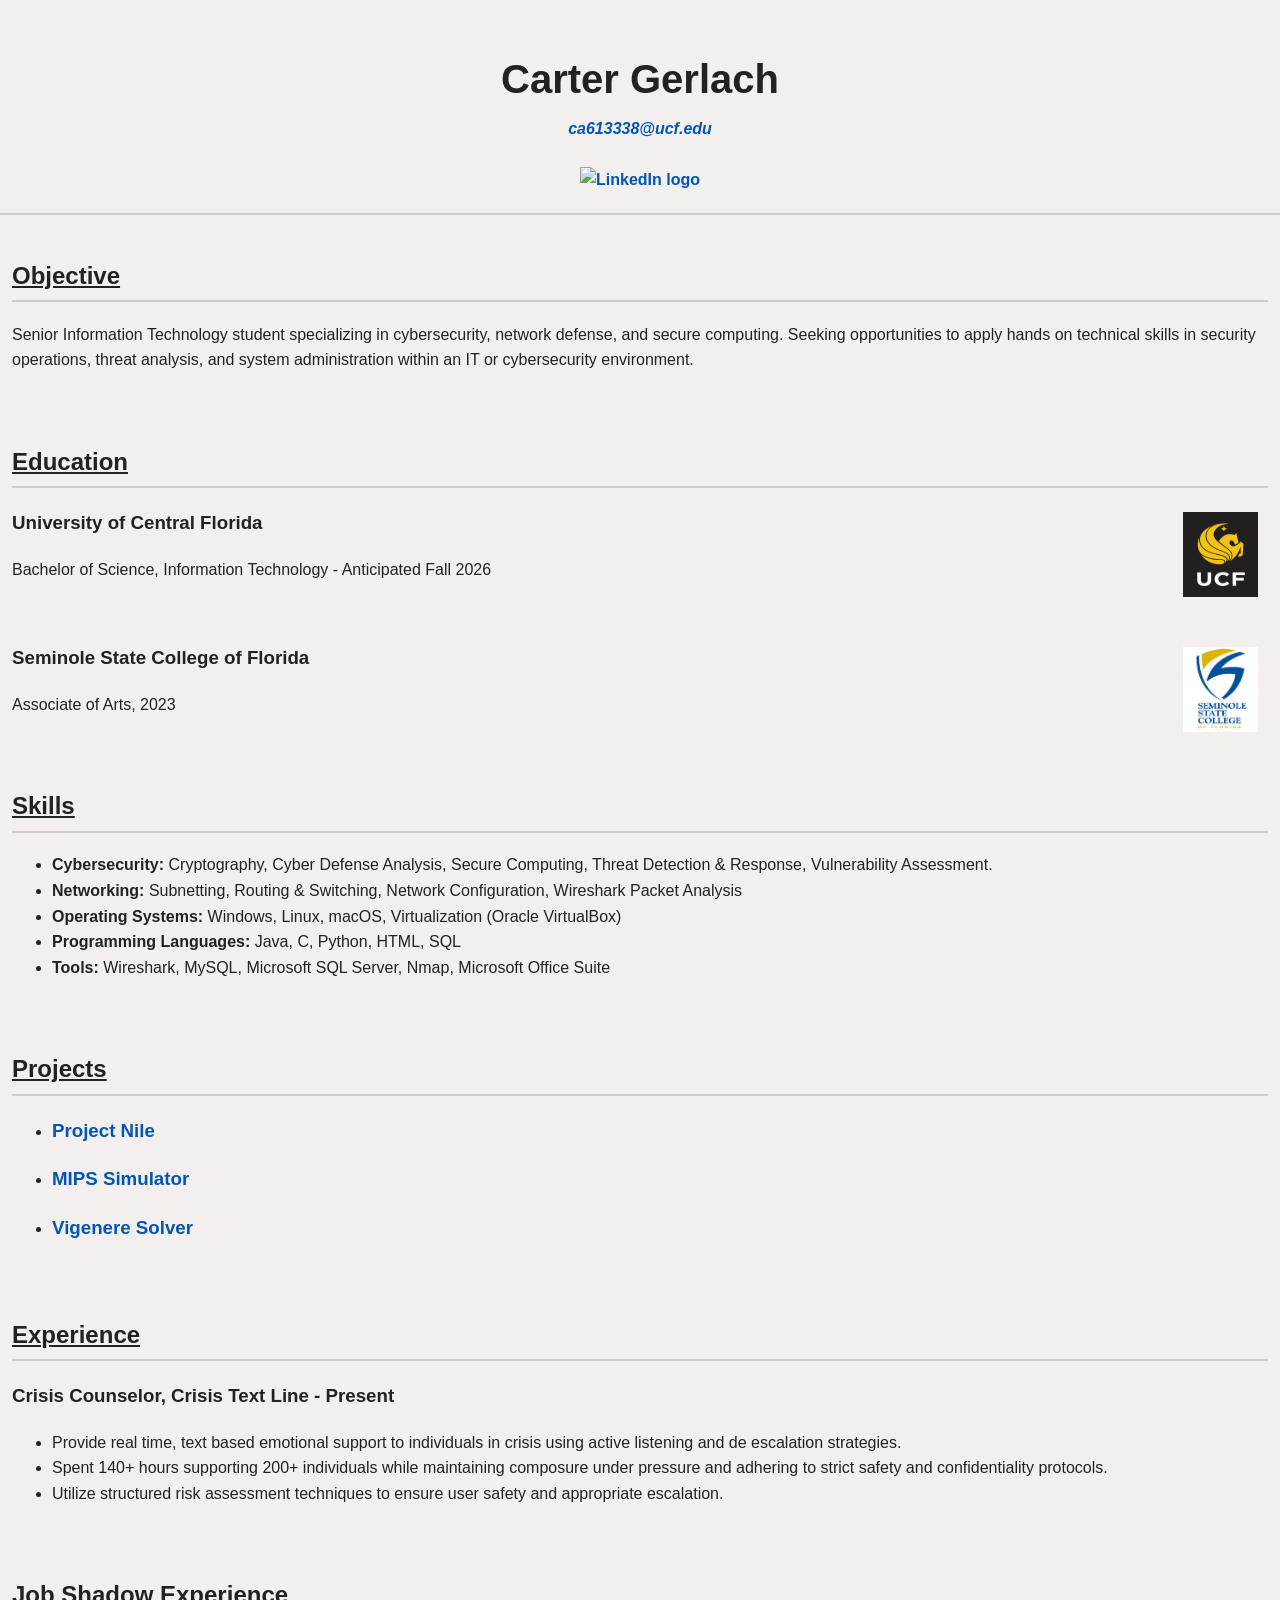
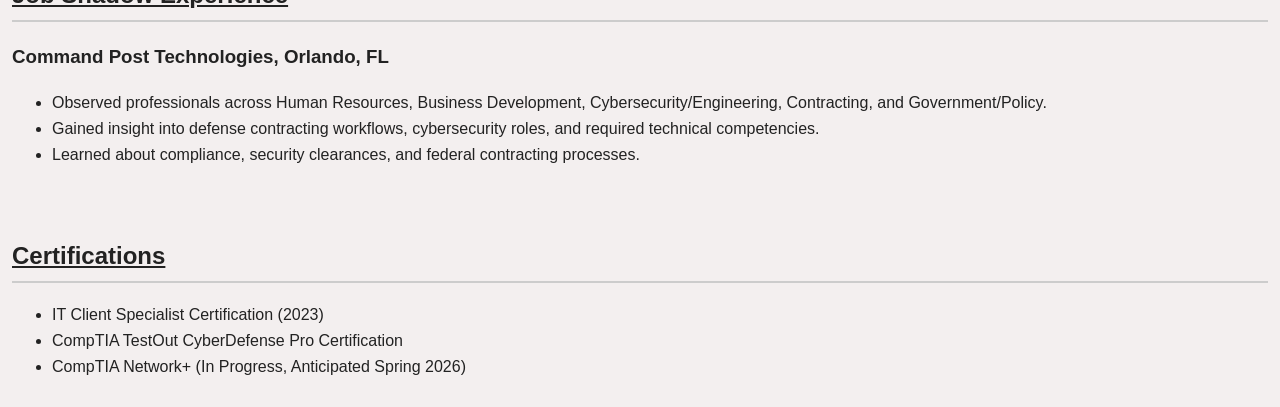
==== index.html @ 2d75996a "Rename resume.html to index.html" ====
<!DOCTYPE html>
<html lang="en">
<head>
  <title> Carter Gerlach </title>
  <link rel="stylesheet" href="resume.css">
</head>
<body>

  <header>
    <h1> Carter Gerlach </h1>

    <address>
      <a href="mailto:ca613338@ucf.edu"> ca613338@ucf.edu </a>
    </address>

    <br>

    <a href="https://www.linkedin.com/in/carter-gerlach-0aa0b3352/" aria-label="LinkedIn Profile">
      <img src="https://upload.wikimedia.org/wikipedia/commons/thumb/c/ca/LinkedIn_logo_initials.png/960px-LinkedIn_logo_initials.png" alt="LinkedIn logo" width="50">
    </a>
  </header>

  <main>
    <section id="objective">
      <h2> <u> Objective </u> </h2>
      <p>
        Senior Information Technology student specializing in cybersecurity, network defense, and secure computing. 
        Seeking opportunities to apply hands on technical skills in security operations, threat analysis, and 
        system administration within an IT or cybersecurity environment. 
      </p>
    </section>

    <section id="Education">
      <h2> <u> Education </u> </h2>
      <div class="ucf-row"> 
        <h3>University of Central Florida</h3> 
        <a href="https://www.ucf.edu">
        <img src="UCF.png" alt="UCF Logo" class="ucf-logo">
        </a>
      </div>
      <p> Bachelor of Science, Information Technology - Anticipated Fall 2026 </p>
      <br>
      <div class="ssc-row">
        <h3> Seminole State College of Florida </h3>
        <a href="https://www.seminolestate.edu">
        <img src="SSC.jpg" alt="SSC logo" class="ssc-logo">  
        </a> 
      </div>
      <p> Associate of Arts, 2023 </p>   
    </section>

    <section id="skills">
      <h2> <u> Skills </u> </h2>
      <ul>
          <li> <strong> Cybersecurity: </strong> Cryptography, Cyber Defense Analysis, Secure Computing, Threat Detection & Response, Vulnerability Assessment. </li>
          <li> <strong> Networking: </strong> Subnetting, Routing & Switching, Network Configuration, Wireshark Packet Analysis </li>
          <li> <strong> Operating Systems: </strong> Windows, Linux, macOS, Virtualization (Oracle VirtualBox)  </li>
          <li> <strong> Programming Languages: </strong> Java, C, Python, HTML, SQL </li>
          <li> <strong> Tools: </strong> Wireshark, MySQL, Microsoft SQL Server, Nmap, Microsoft Office Suite </li>
      </ul>
    </section>

    <section id="projects">
      <h2> <u> Projects </u> </h2>
      <ul> 
          <li> <h3> <a href="../project-nile.html"> Project Nile </a> </h3> </li>
          <li> <h3> <a href="../mips-simulator.html"> MIPS Simulator </a> </h3> </li>
          <li> <h3> <a href="../Vigenere_Solver.html"> Vigenere Solver </a> </h3> </li>
      </ul>
    </section>

    <section id="Experience">
      <h2> <u> Experience </u> </h2>
      <a href="https://www.crisistextline.org/" id="jobs">
      <h3> Crisis Counselor, Crisis Text Line	- Present	</h3>
      </a>
      <ul>
          <li> Provide real time, text based emotional support to individuals in crisis using active listening and de escalation strategies. </li>
          <li> Spent 140+ hours supporting 200+ individuals while maintaining composure under pressure and adhering to strict safety and confidentiality protocols. </li>
          <li> Utilize structured risk assessment techniques to ensure user safety and appropriate escalation. </li>
     </ul> 
    </section>

    <section id="JobShadow">
      <h2> <u> Job Shadow Experience </u> </h2>
      <a href="https://commandposttech.com/" id="jobs">
      <h3> Command Post Technologies, Orlando, FL </h3>
      </a>
      <ul>
          <li> Observed professionals across Human Resources, Business Development, Cybersecurity/Engineering, Contracting, and Government/Policy. </li>
          <li> Gained insight into defense contracting workflows, cybersecurity roles, and required technical competencies. </li>
          <li> Learned about compliance, security clearances, and federal contracting processes. </li>
      </ul>
    </section>

    <section id="Certifications">
      <h2> <u> Certifications </u> </h2>
      <ul>
          <li> IT Client Specialist Certification (2023) </li>
          <li> CompTIA TestOut CyberDefense Pro Certification </li>
          <li> CompTIA Network+ (In Progress, Anticipated Spring 2026) </li>
      </ul>
    </section>
  
  </main>

</body>
</html>
---- resume.css ----
@media (min-width: 900px) { 
  header h1 { 
    font-size: 3rem; 
  } 
  section { 
    padding: 12px; 
    margin-top: 0;
  } 
} 

@media (max-width: 600px) { 
  header h1 { 
    font-size: 2rem; 
  } 
  header a img { 
    width: 35px; 
  } 
  section { 
    padding: 10px; 
    margin-top: 0;
  } 
  body { 
    font-size: 0.95rem; 
  } 
}

header { 
    text-align: center; 
    padding: 20px 0; 
    border-bottom: 2px solid #ccc; 
} 

header h1 { 
    font-size: 2.5rem; 
    margin-bottom: 5px; 
} 

header img { 
    width: 40px; 
}

body { 
    font-family: "Segoe UI", Arial, sans-serif; 
    line-height: 1.6; 
    margin: 0; 
    padding: 0; 
    background: rgb(243, 239, 239); 
    color: #222; 
} 
  
  h2 { 
      margin-top: 30px;
      border-bottom: 2px solid #ccc; 
      padding-bottom: 5px; 
      font-weight: bold;
  }

  a {
  color: #0056b3;
  text-decoration: none;
  font-weight: 600;
}

a:hover {
  text-decoration: underline;
}

.ucf-logo,
.ssc-logo {
  float: right;
  width: 75px;
  height: 85px;
  padding: 0;        /* remove downward push */
  margin-top: -45px;  /* lift upward */
  margin-right: 10px;
}

#jobs {
  color: #222;
}

#jobs:hover {
  text-decoration: underline;
}
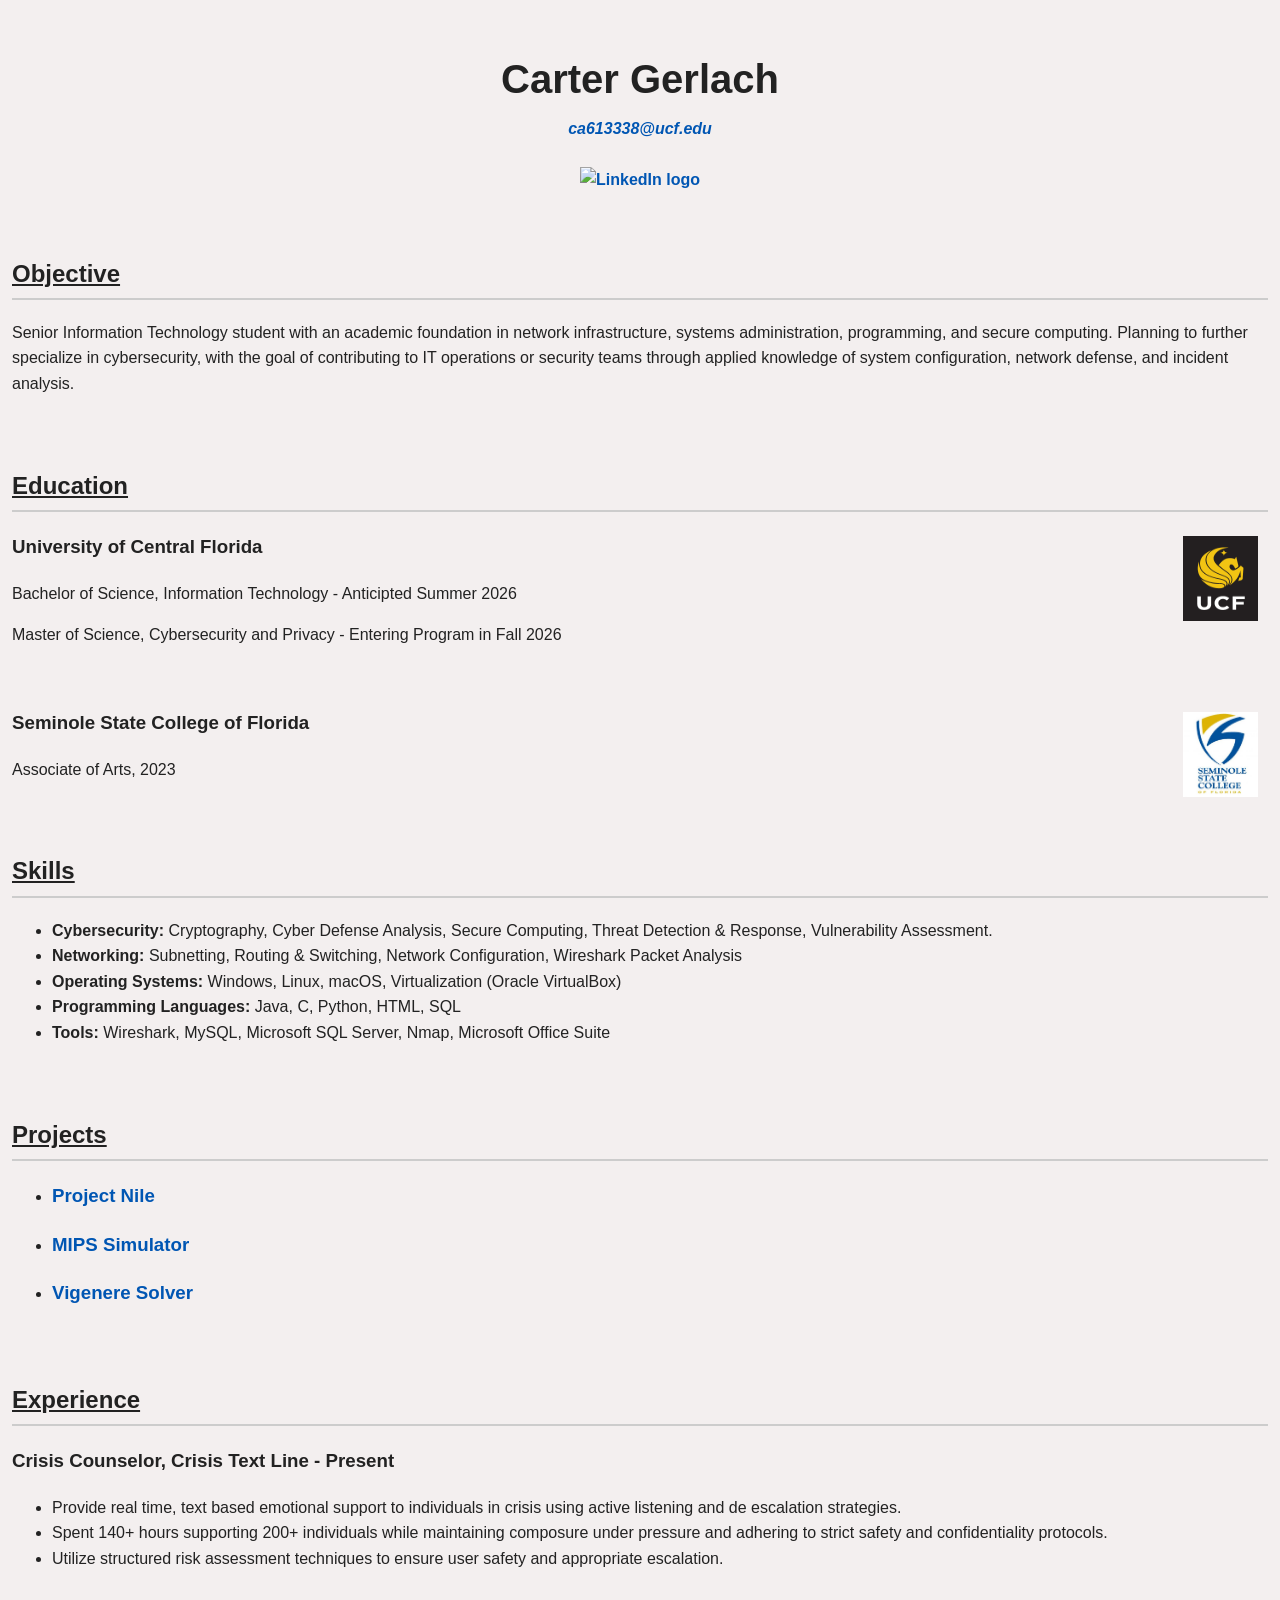
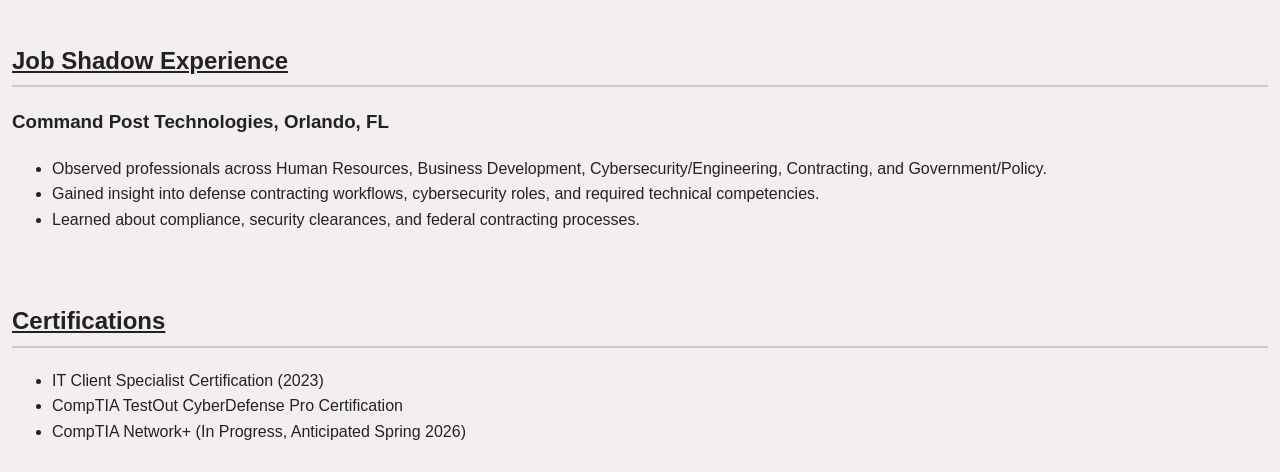
==== commit a5833be7: "Update index.html" ====
--- a/index.html
+++ b/index.html
@@ -24,9 +24,9 @@
     <section id="objective">
       <h2> <u> Objective </u> </h2>
       <p>
-        Senior Information Technology student specializing in cybersecurity, network defense, and secure computing. 
-        Seeking opportunities to apply hands on technical skills in security operations, threat analysis, and 
-        system administration within an IT or cybersecurity environment. 
+        Senior Information Technology student with an academic foundation in network infrastructure, systems administration, 
+        programming, and secure computing. Planning to further specialize in cybersecurity, with the goal of contributing to 
+        IT operations or security teams through applied knowledge of system configuration, network defense, and incident analysis.
       </p>
     </section>
 
@@ -38,7 +38,8 @@
         <img src="UCF.png" alt="UCF Logo" class="ucf-logo">
         </a>
       </div>
-      <p> Bachelor of Science, Information Technology - Anticipated Fall 2026 </p>
+      <p> Bachelor of Science, Information Technology - Anticipted Summer 2026 </p>
+      <p> Master of Science, Cybersecurity and Privacy - Entering Program in Fall 2026 </p>
       <br>
       <div class="ssc-row">
         <h3> Seminole State College of Florida </h3>
--- a/resume.css
+++ b/resume.css
@@ -27,7 +27,6 @@
 header { 
     text-align: center; 
     padding: 20px 0; 
-    border-bottom: 2px solid #ccc; 
 } 
 
 header h1 { 
@@ -81,4 +80,5 @@
 
 #jobs:hover {
   text-decoration: underline;
-}+}
+
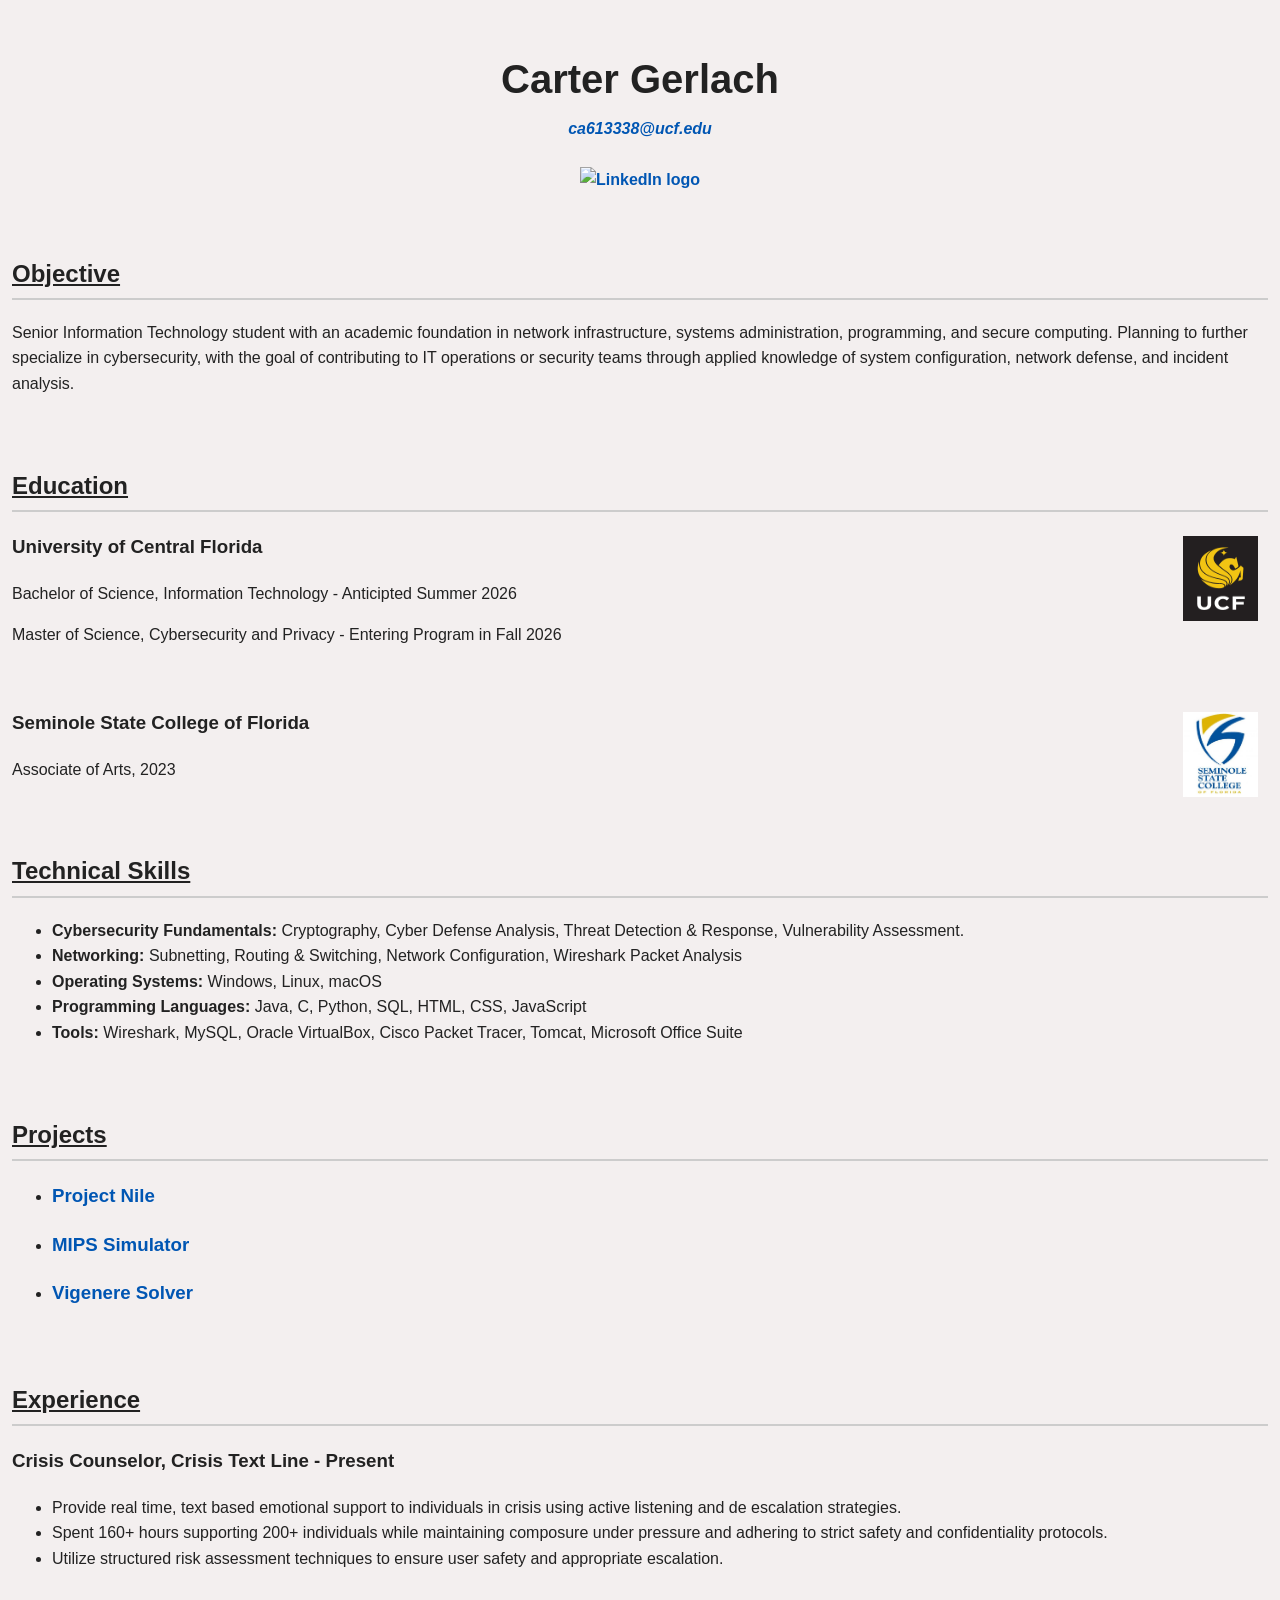
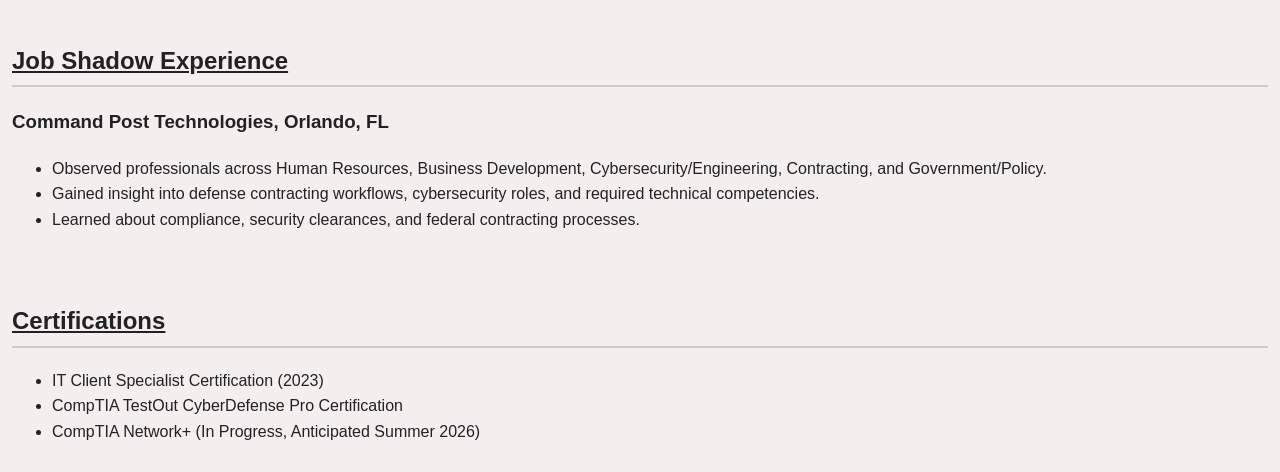
==== commit f74f3ae3: "Update index.html" ====
--- a/index.html
+++ b/index.html
@@ -51,22 +51,22 @@
     </section>
 
     <section id="skills">
-      <h2> <u> Skills </u> </h2>
+      <h2> <u> Technical Skills </u> </h2>
       <ul>
-          <li> <strong> Cybersecurity: </strong> Cryptography, Cyber Defense Analysis, Secure Computing, Threat Detection & Response, Vulnerability Assessment. </li>
+          <li> <strong> Cybersecurity Fundamentals: </strong> Cryptography, Cyber Defense Analysis, Threat Detection & Response, Vulnerability Assessment. </li>
           <li> <strong> Networking: </strong> Subnetting, Routing & Switching, Network Configuration, Wireshark Packet Analysis </li>
-          <li> <strong> Operating Systems: </strong> Windows, Linux, macOS, Virtualization (Oracle VirtualBox)  </li>
-          <li> <strong> Programming Languages: </strong> Java, C, Python, HTML, SQL </li>
-          <li> <strong> Tools: </strong> Wireshark, MySQL, Microsoft SQL Server, Nmap, Microsoft Office Suite </li>
+          <li> <strong> Operating Systems: </strong> Windows, Linux, macOS </li>
+          <li> <strong> Programming Languages: </strong> Java, C, Python, SQL, HTML, CSS, JavaScript </li>
+          <li> <strong> Tools: </strong> Wireshark, MySQL, Oracle VirtualBox, Cisco Packet Tracer, Tomcat, Microsoft Office Suite </li>
       </ul>
     </section>
 
     <section id="projects">
       <h2> <u> Projects </u> </h2>
       <ul> 
-          <li> <h3> <a href="../project-nile.html"> Project Nile </a> </h3> </li>
-          <li> <h3> <a href="../mips-simulator.html"> MIPS Simulator </a> </h3> </li>
-          <li> <h3> <a href="../Vigenere_Solver.html"> Vigenere Solver </a> </h3> </li>
+          <li> <h3> <a href="project-nile.html"> Project Nile </a> </h3> </li>
+          <li> <h3> <a href="mips-simulator.html"> MIPS Simulator </a> </h3> </li>
+          <li> <h3> <a href="Vigenere_Solver.html"> Vigenere Solver </a> </h3> </li>
       </ul>
     </section>
 
@@ -77,7 +77,7 @@
       </a>
       <ul>
           <li> Provide real time, text based emotional support to individuals in crisis using active listening and de escalation strategies. </li>
-          <li> Spent 140+ hours supporting 200+ individuals while maintaining composure under pressure and adhering to strict safety and confidentiality protocols. </li>
+          <li> Spent 160+ hours supporting 200+ individuals while maintaining composure under pressure and adhering to strict safety and confidentiality protocols. </li>
           <li> Utilize structured risk assessment techniques to ensure user safety and appropriate escalation. </li>
      </ul> 
     </section>
@@ -99,7 +99,7 @@
       <ul>
           <li> IT Client Specialist Certification (2023) </li>
           <li> CompTIA TestOut CyberDefense Pro Certification </li>
-          <li> CompTIA Network+ (In Progress, Anticipated Spring 2026) </li>
+          <li> CompTIA Network+ (In Progress, Anticipated Summer 2026) </li>
       </ul>
     </section>
   
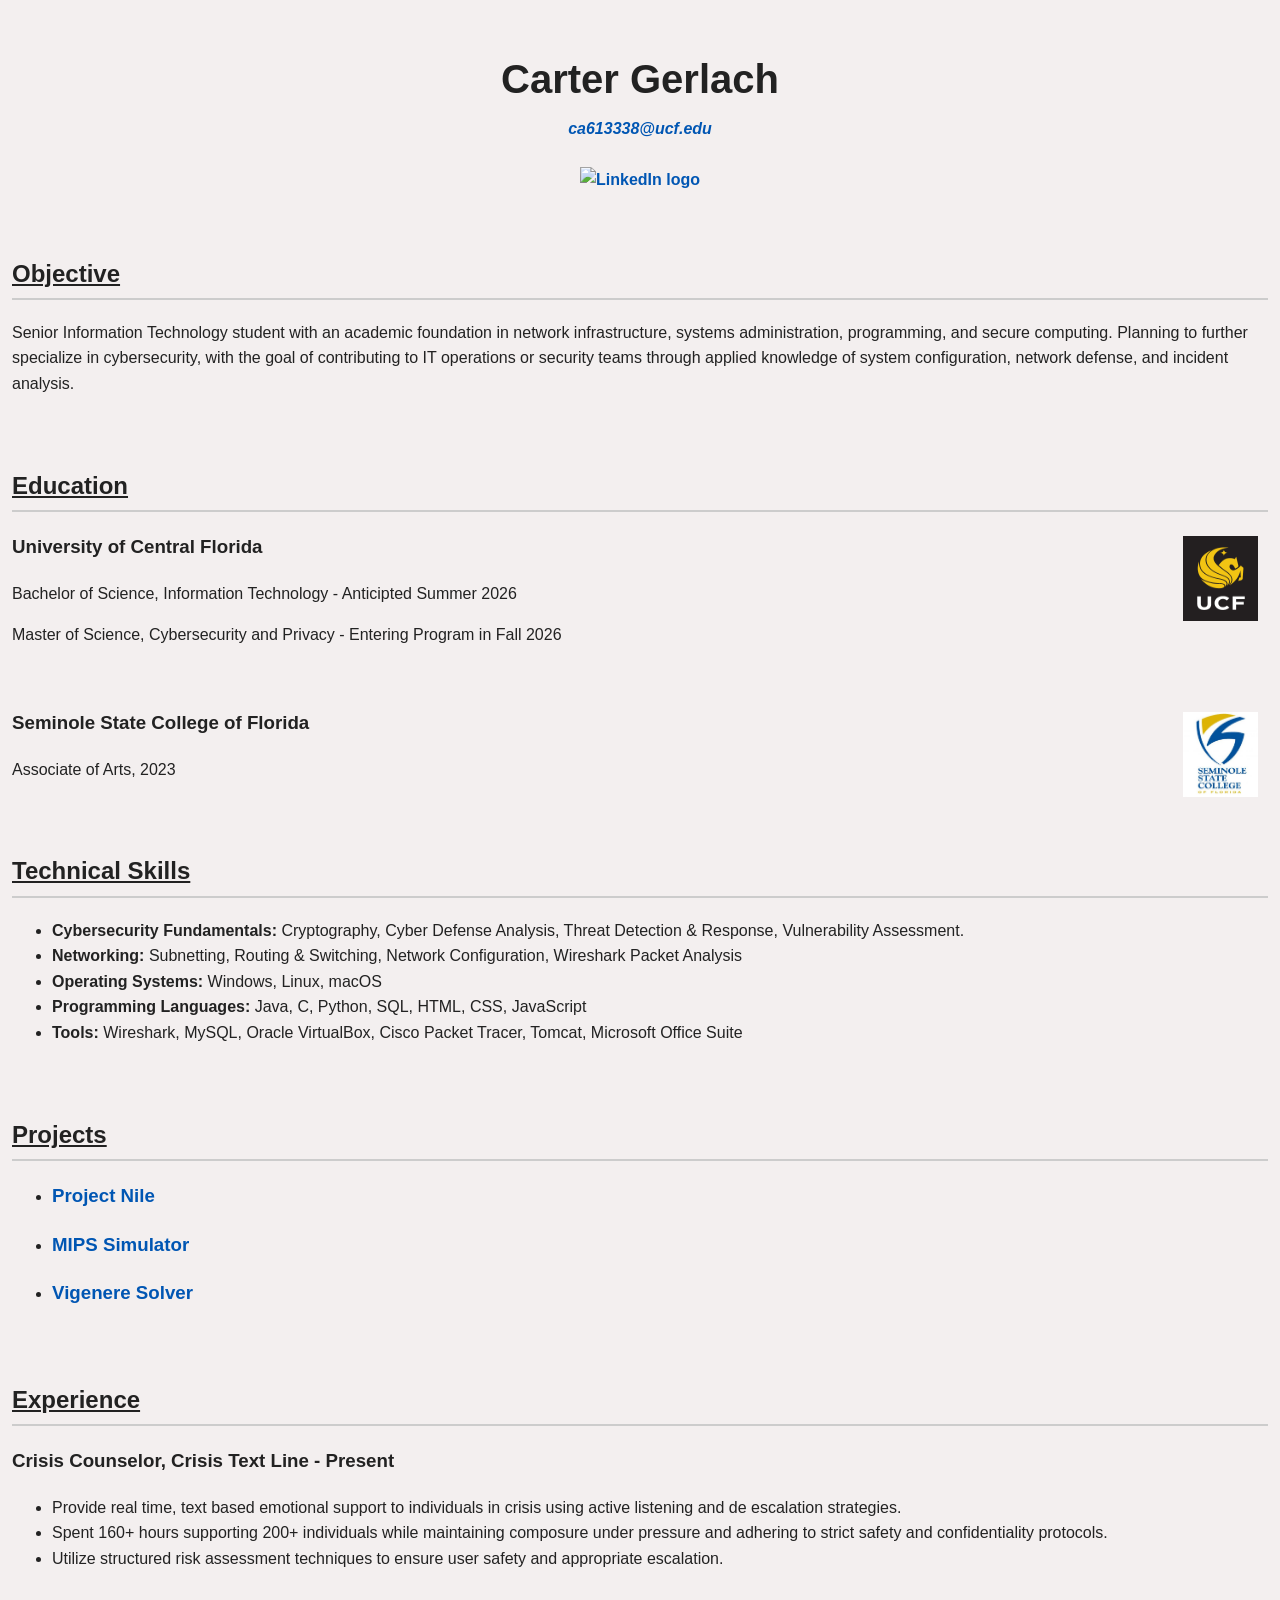
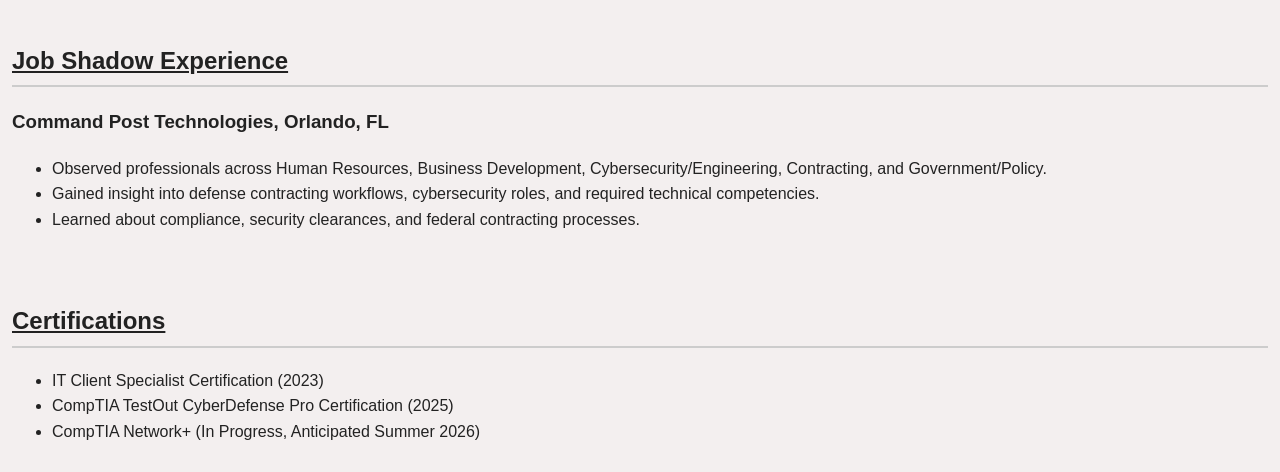
==== commit 55554e7b: "Update index.html" ====
--- a/index.html
+++ b/index.html
@@ -98,7 +98,7 @@
       <h2> <u> Certifications </u> </h2>
       <ul>
           <li> IT Client Specialist Certification (2023) </li>
-          <li> CompTIA TestOut CyberDefense Pro Certification </li>
+          <li> CompTIA TestOut CyberDefense Pro Certification (2025) </li>
           <li> CompTIA Network+ (In Progress, Anticipated Summer 2026) </li>
       </ul>
     </section>
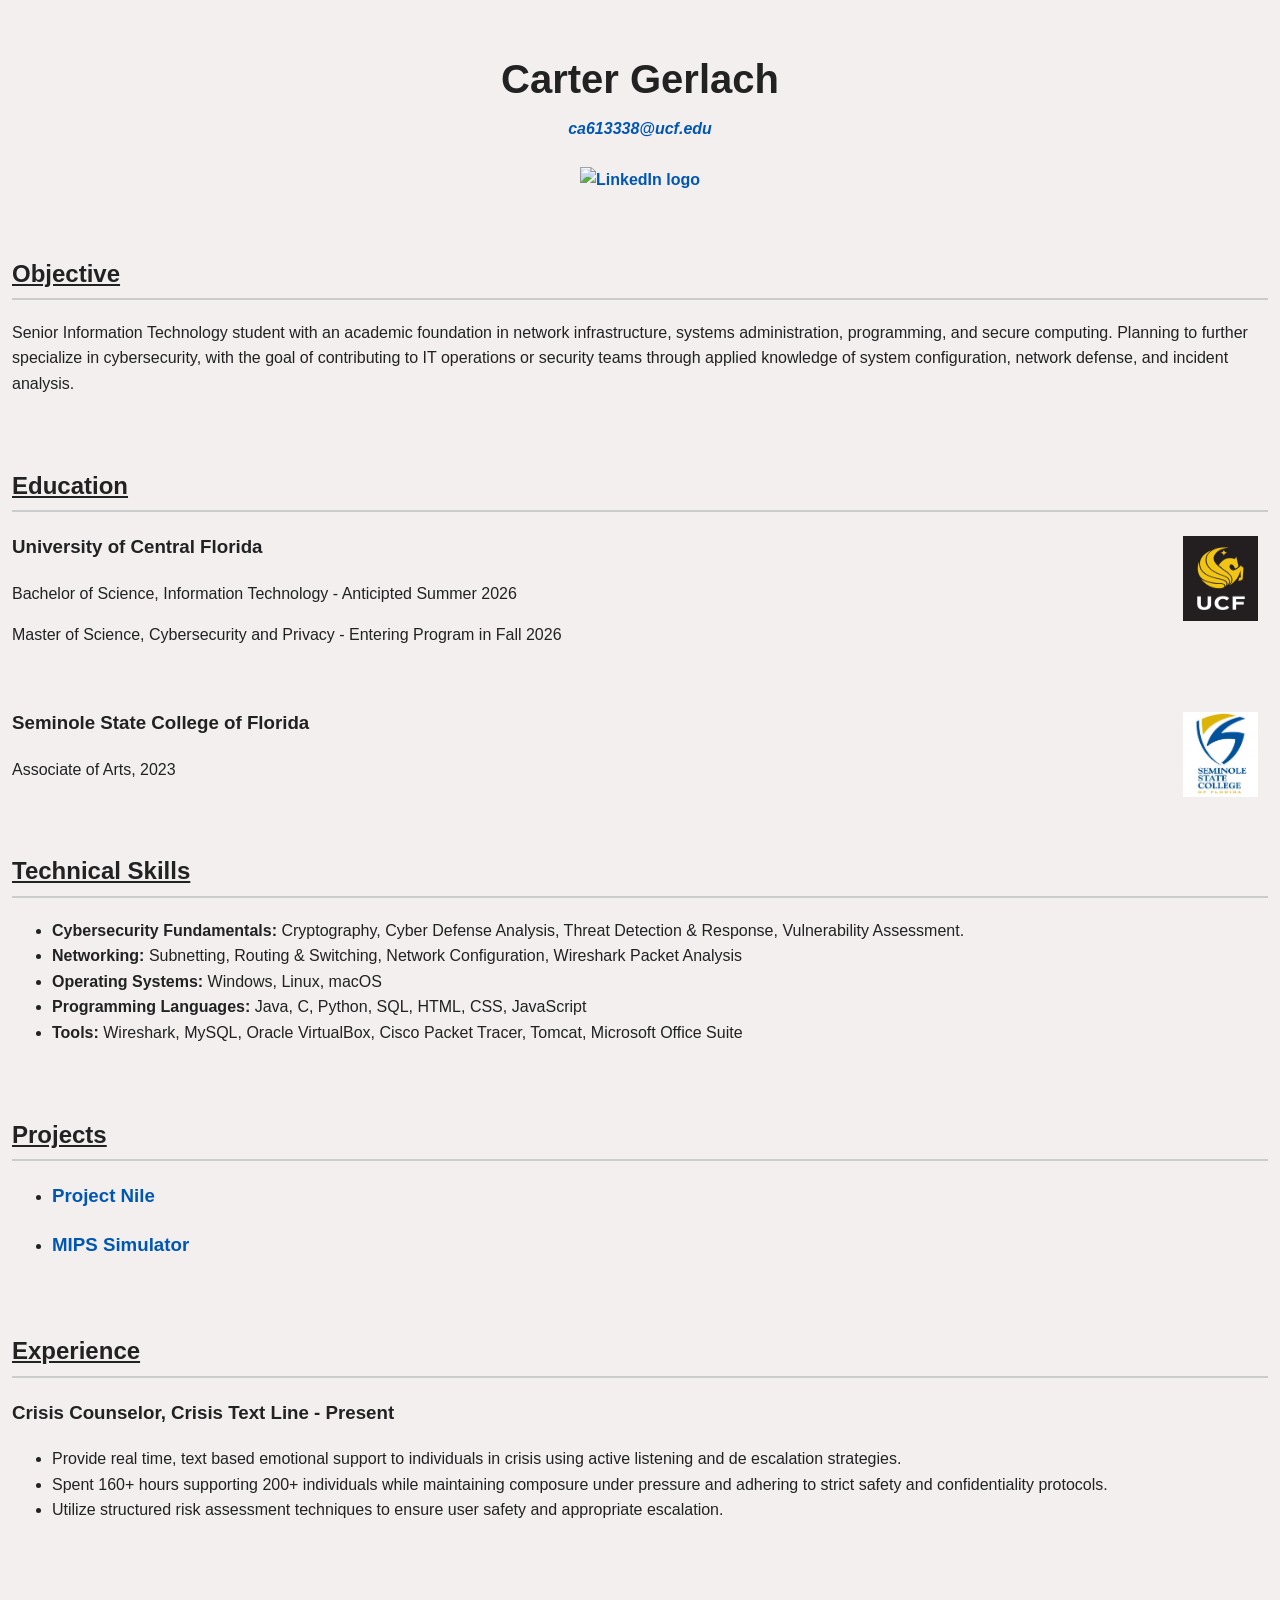
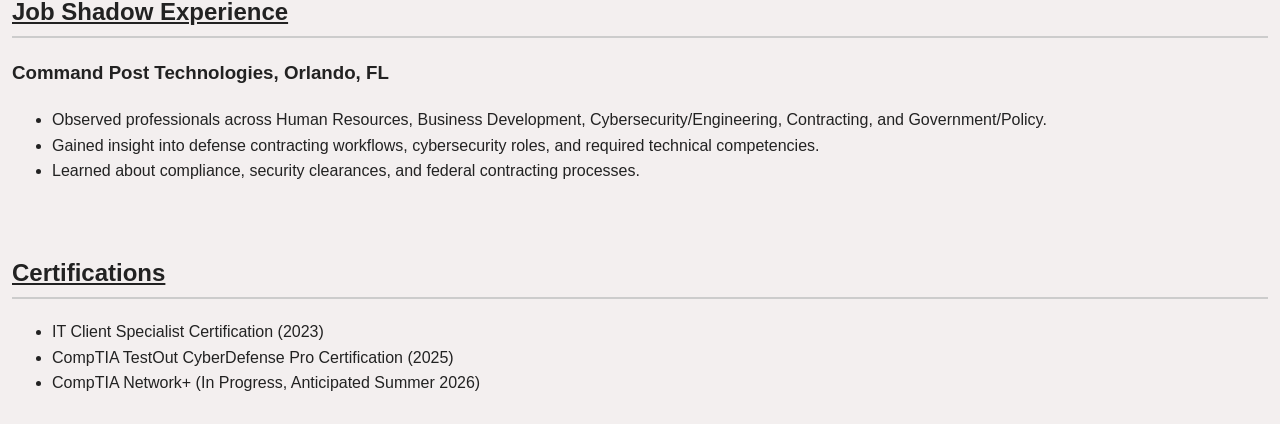
==== commit 5f56c1ba: "Update index.html" ====
--- a/index.html
+++ b/index.html
@@ -66,7 +66,6 @@
       <ul> 
           <li> <h3> <a href="project-nile.html"> Project Nile </a> </h3> </li>
           <li> <h3> <a href="mips-simulator.html"> MIPS Simulator </a> </h3> </li>
-          <li> <h3> <a href="Vigenere_Solver.html"> Vigenere Solver </a> </h3> </li>
       </ul>
     </section>
 
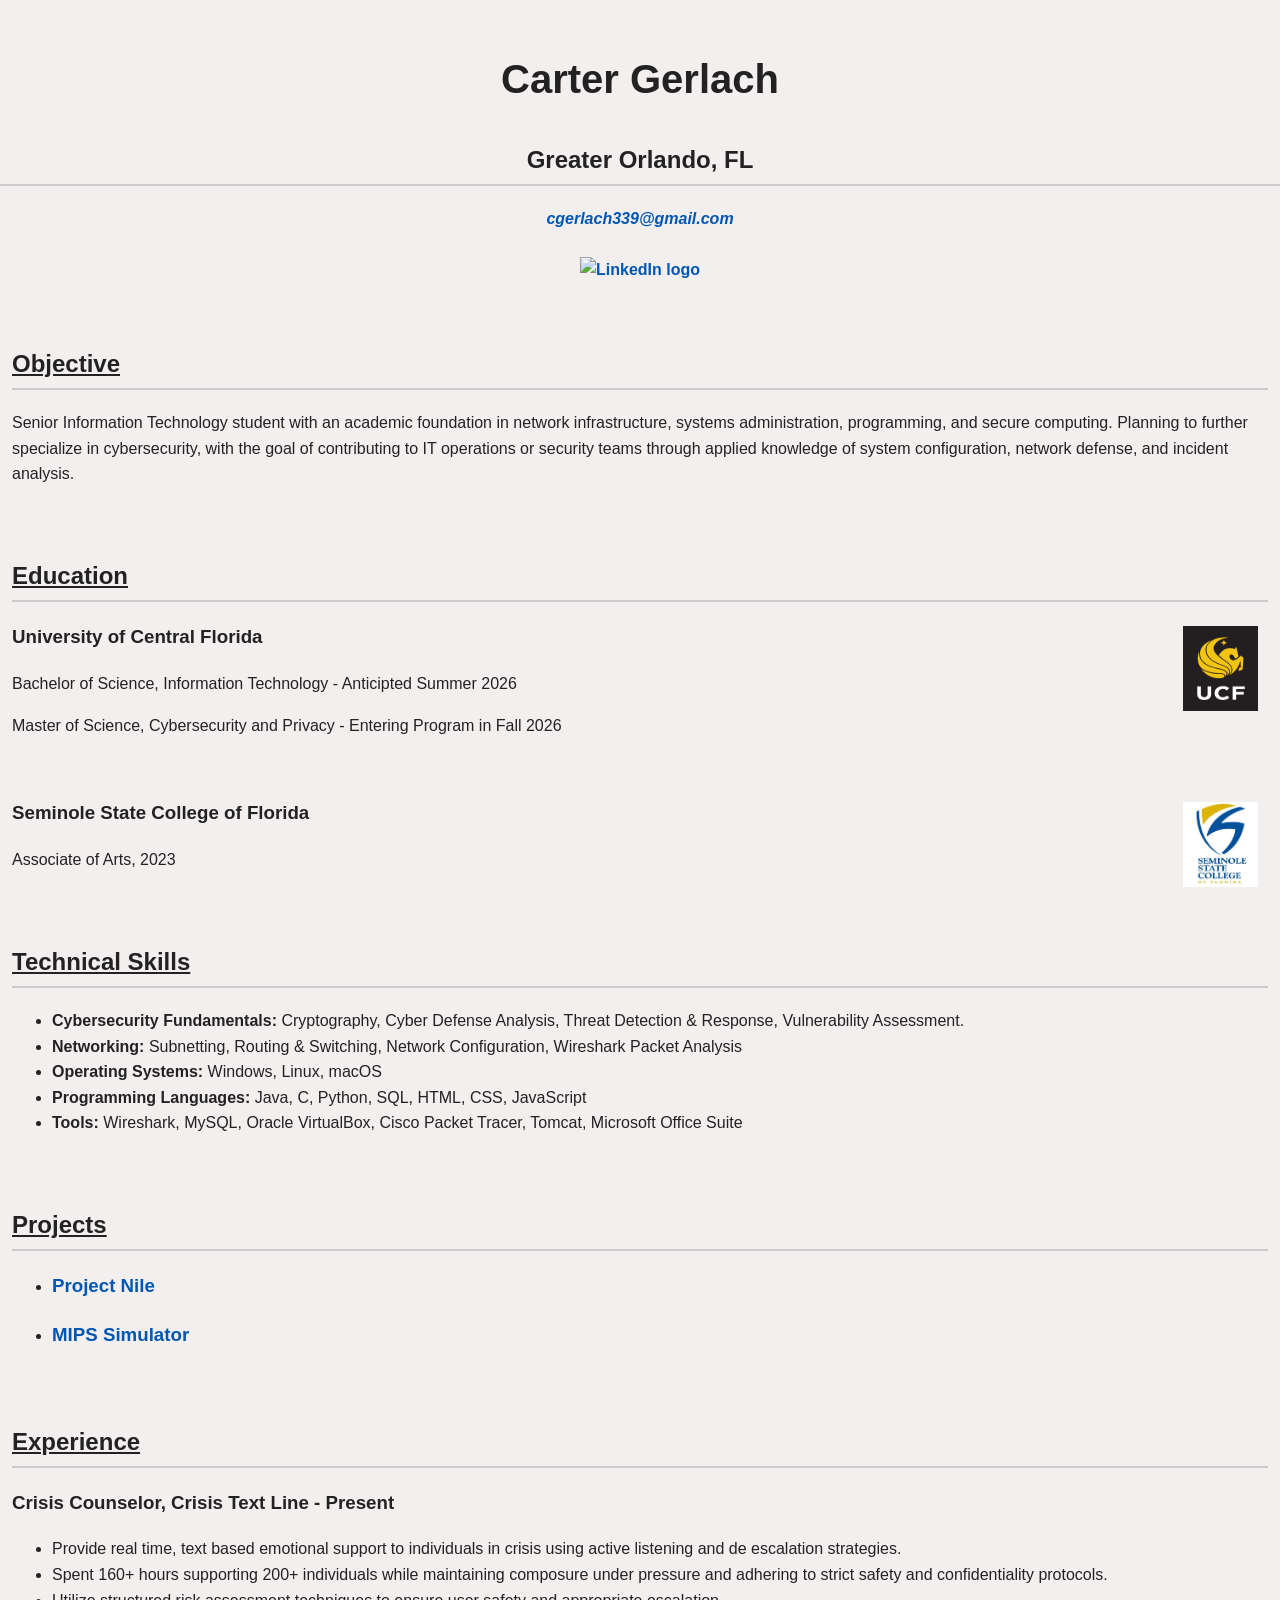
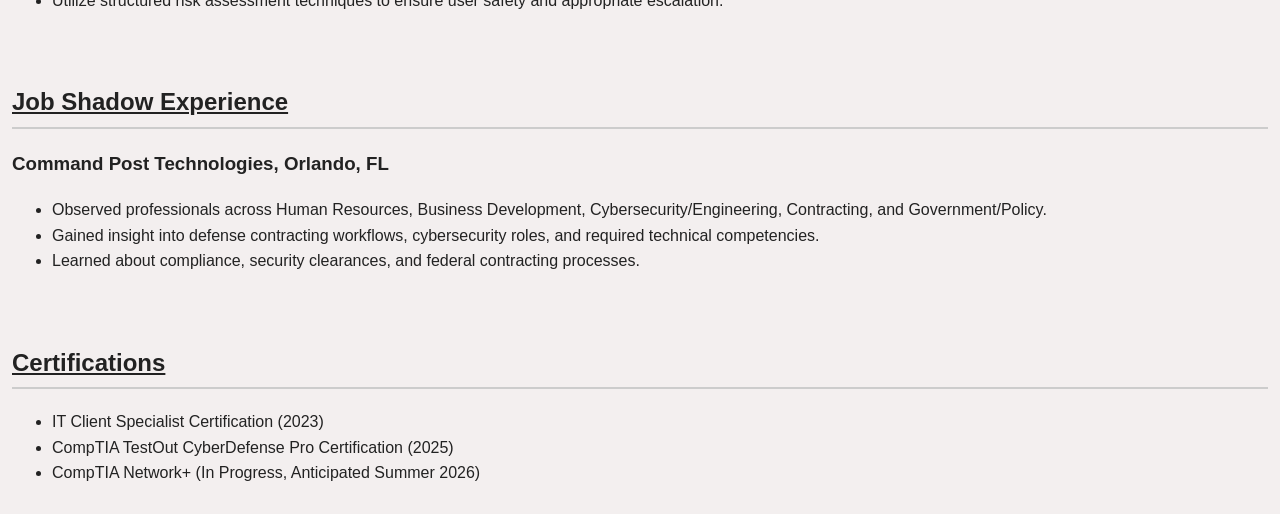
==== commit 7438c245: "Update index.html" ====
--- a/index.html
+++ b/index.html
@@ -8,9 +8,9 @@
 
   <header>
     <h1> Carter Gerlach </h1>
-
+    <h2> Greater Orlando, FL </h2>
     <address>
-      <a href="mailto:ca613338@ucf.edu"> ca613338@ucf.edu </a>
+      <a href="mailto:cgerlach339@gmail.com"> cgerlach339@gmail.com </a>
     </address>
 
     <br>
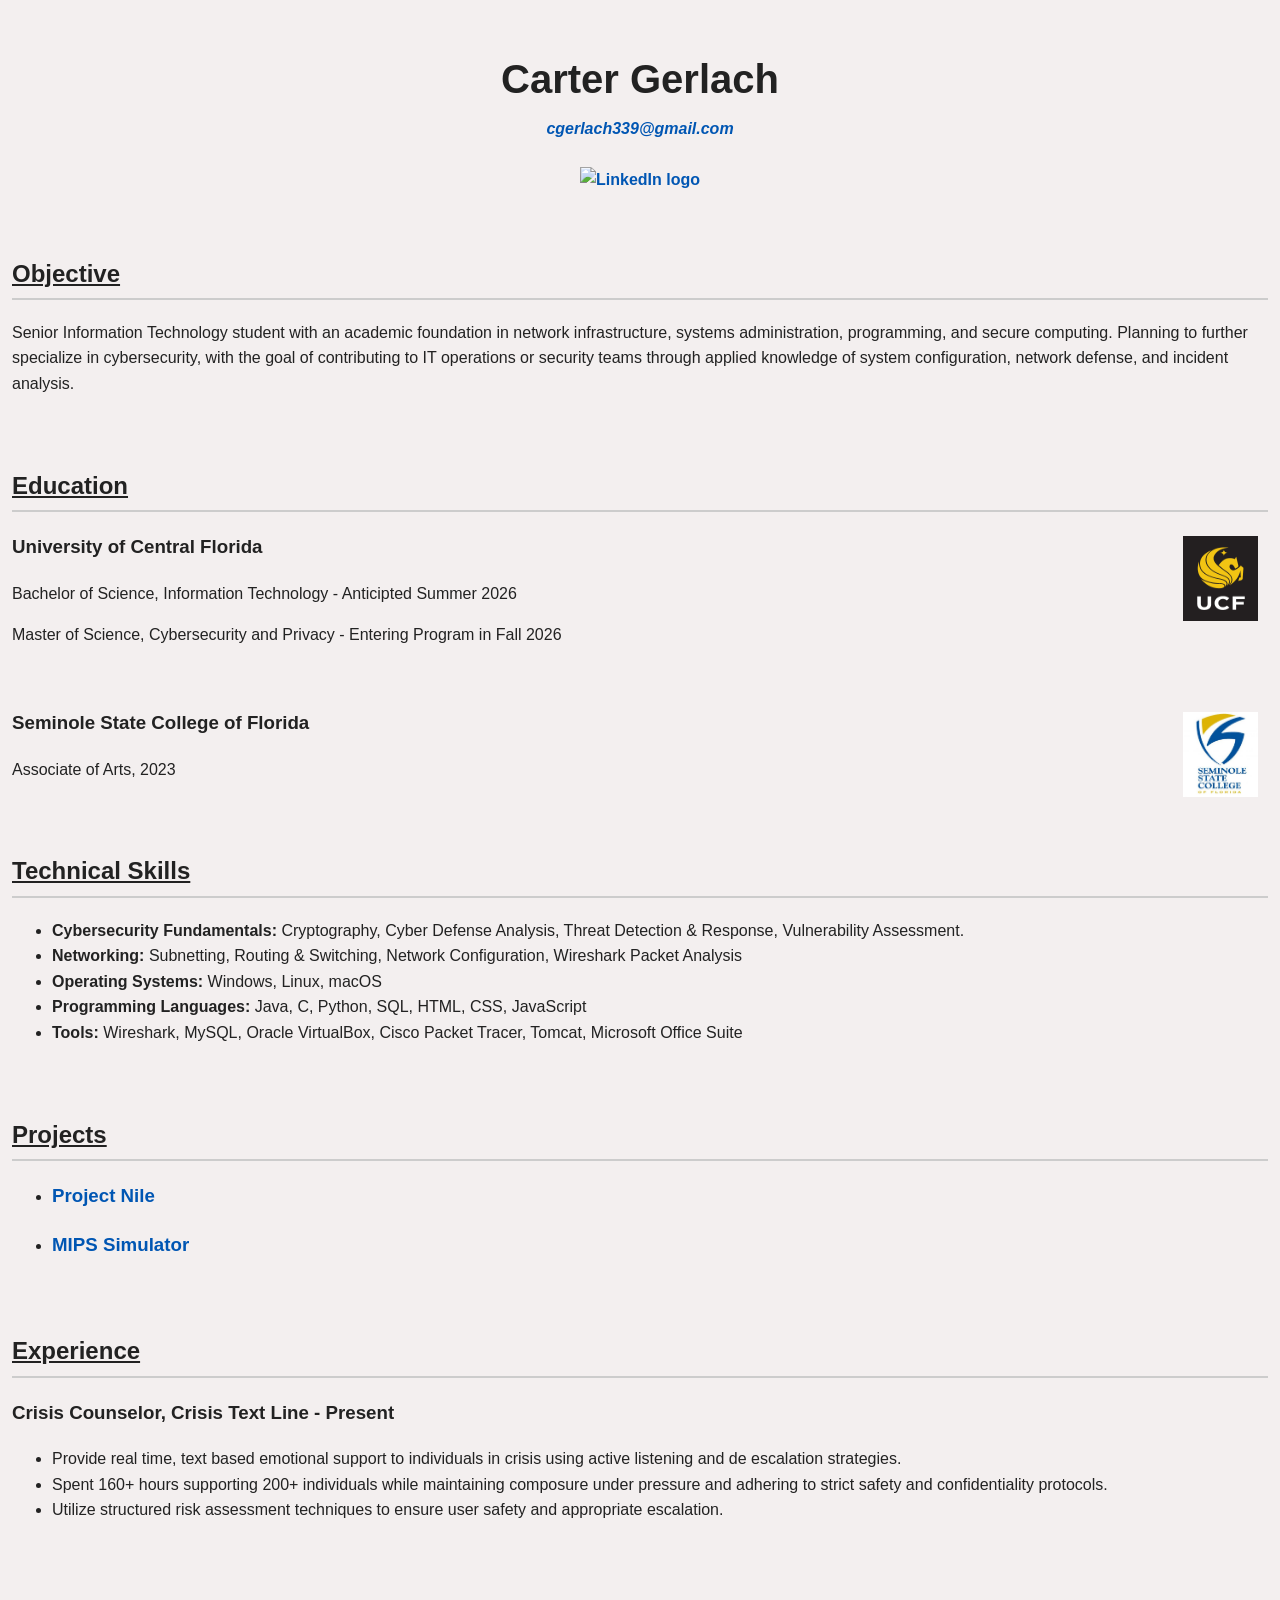
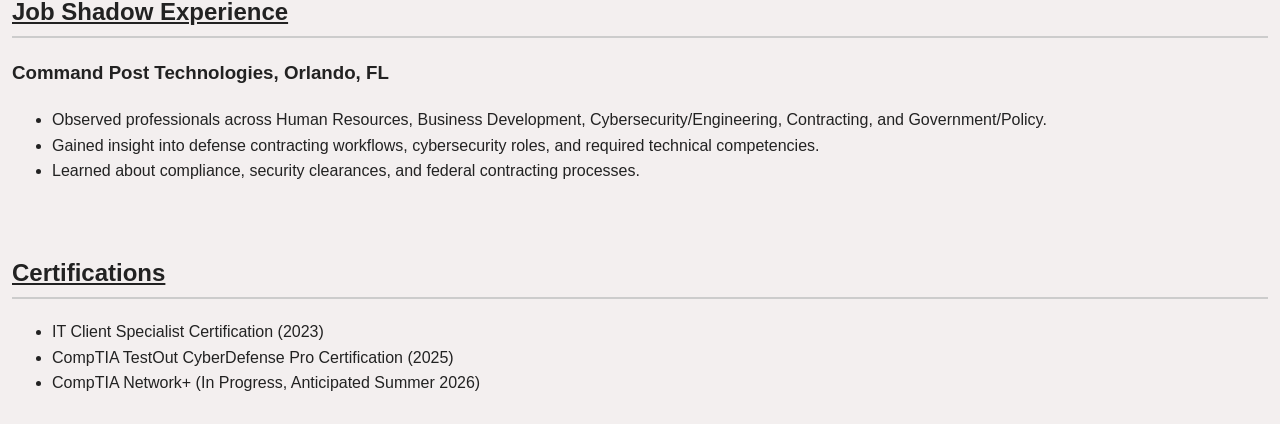
==== commit 9cb223a3: "Update index.html" ====
--- a/index.html
+++ b/index.html
@@ -8,7 +8,6 @@
 
   <header>
     <h1> Carter Gerlach </h1>
-    <h2> Greater Orlando, FL </h2>
     <address>
       <a href="mailto:cgerlach339@gmail.com"> cgerlach339@gmail.com </a>
     </address>
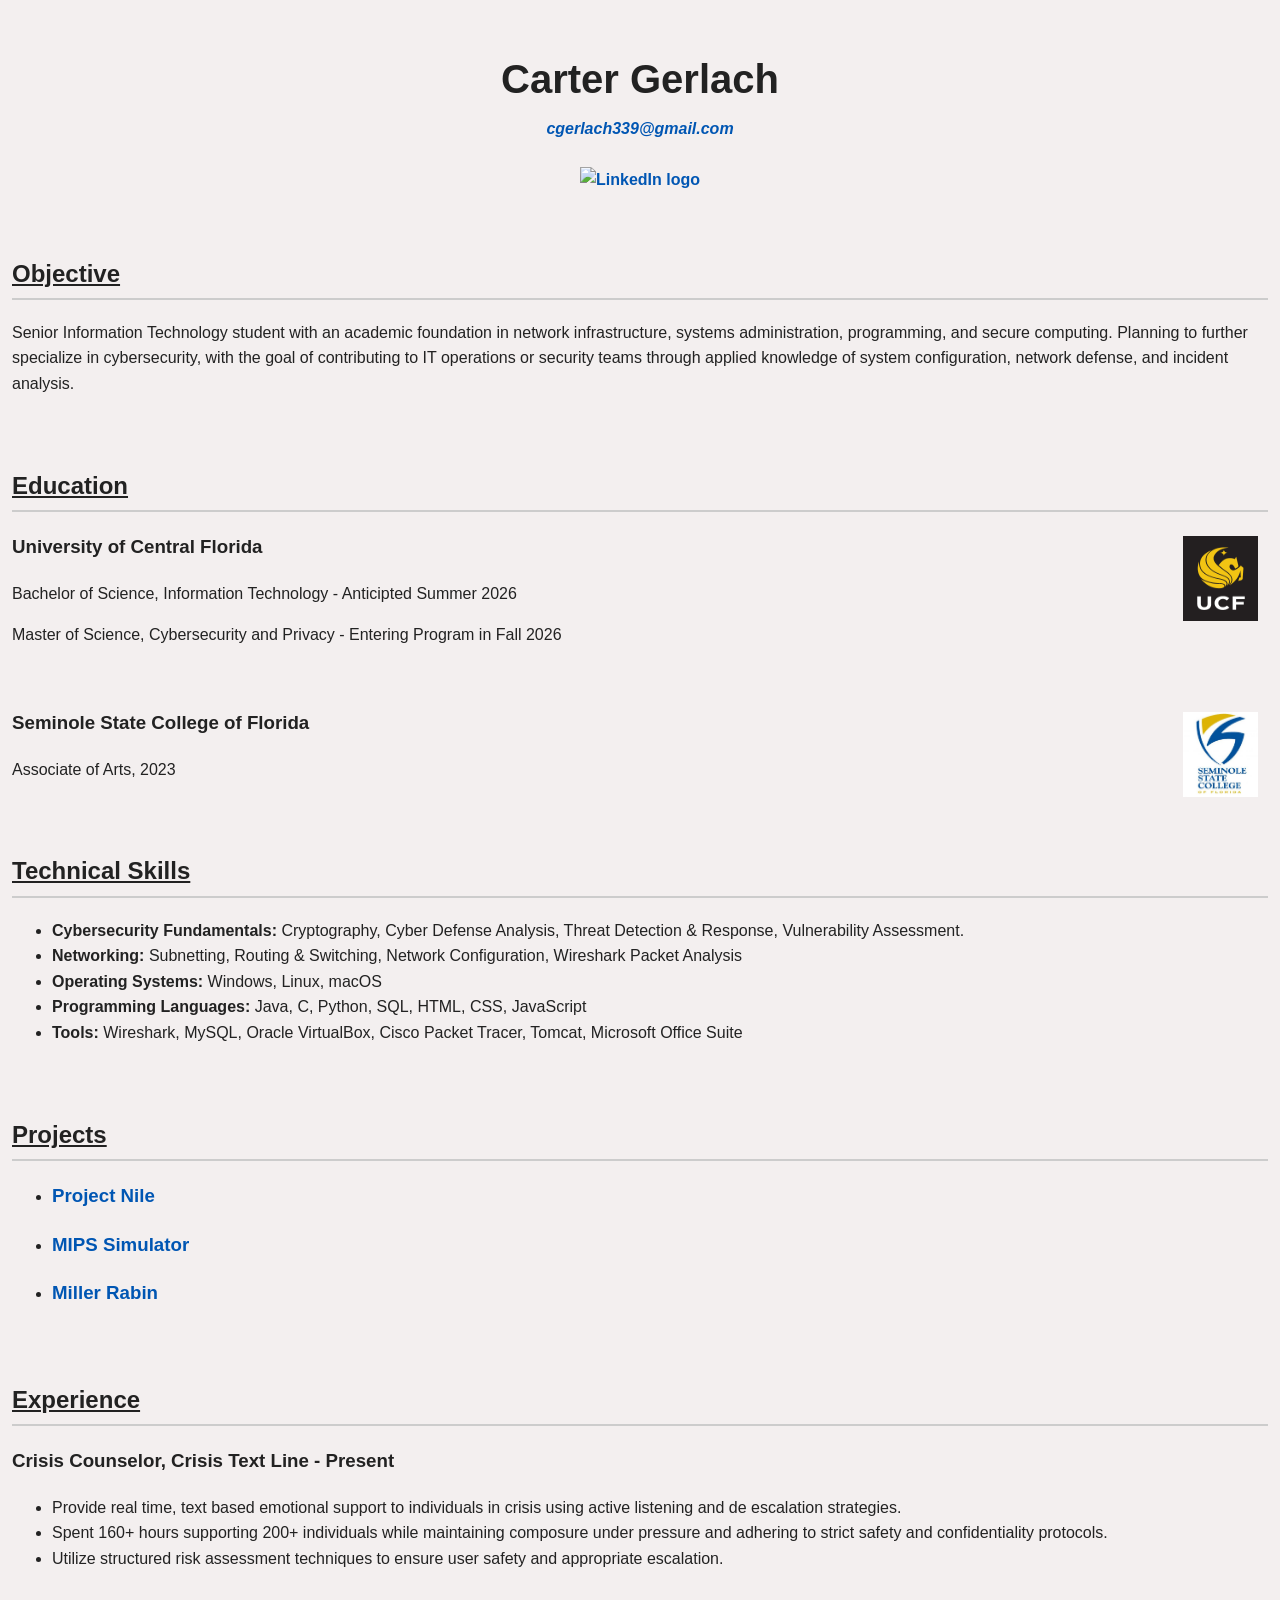
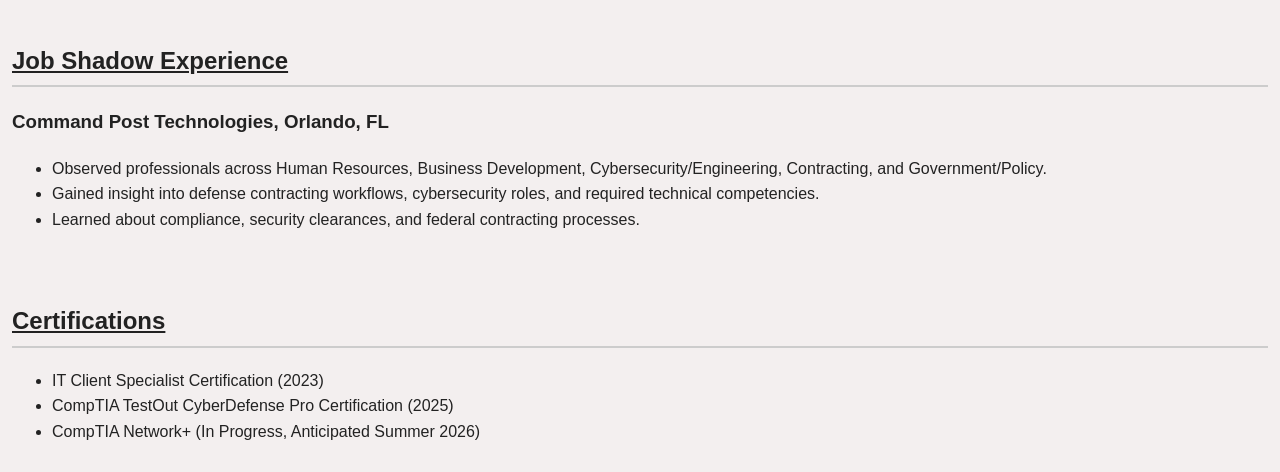
==== commit 6cca54ed: "Update index.html" ====
--- a/index.html
+++ b/index.html
@@ -65,6 +65,7 @@
       <ul> 
           <li> <h3> <a href="project-nile.html"> Project Nile </a> </h3> </li>
           <li> <h3> <a href="mips-simulator.html"> MIPS Simulator </a> </h3> </li>
+          <li> <h3> <a href="millerrabin.html"> Miller Rabin </a> </h3> </li>
       </ul>
     </section>
 
